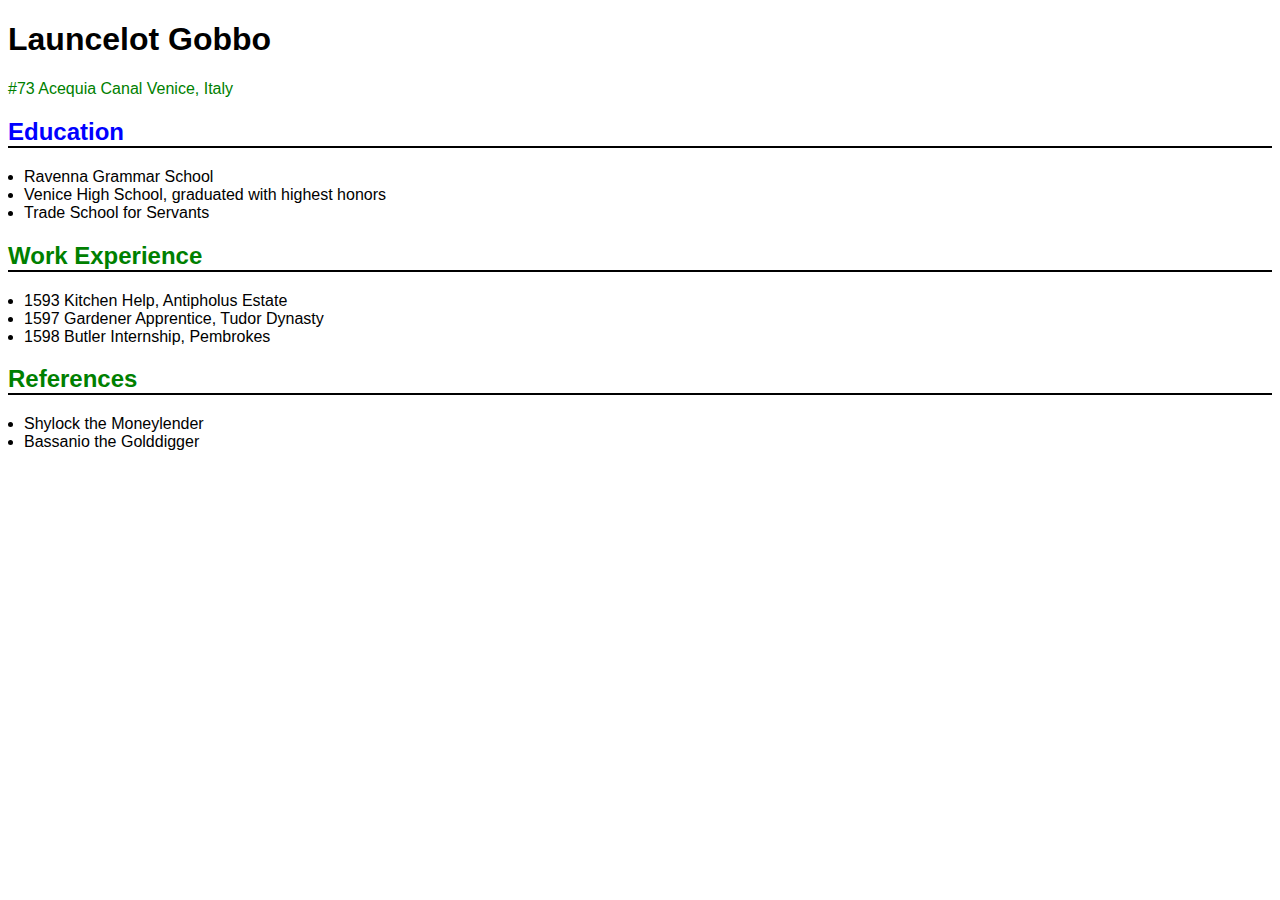
==== UX/resume.html @ 981fa277 "Add UX" ====
<!DOCTYPE html>
<html>
    <head>
        <title>
            Launcelot Gobbo - Resume
        </title>
        <link rel="stylesheet" href="styles.css"> 
    </head>
    <body>
        <h1>Launcelot Gobbo</h1>
        <p id ="green" class="blue normal" >
            #73 Acequia Canal
            Venice, Italy
        </p>
        <h2 class="blue">Education</h2>
        <ul>
            <li>Ravenna Grammar School</li>
            <li>Venice High School, graduated with highest honors</li>
            <li>Trade School for Servants</li>
        </ul>
        <h2>Work Experience</h2>
        <ul>
            <li>1593 Kitchen Help, Antipholus Estate</li>
            <li>1597 Gardener Apprentice, Tudor Dynasty</li>
            <li>1598 Butler Internship, Pembrokes</li>
        </ul>
        <h2>References</h2>
        <ul>
            <li>Shylock the Moneylender</li>
            <li>Bassanio the Golddigger</li>
        </ul>
    </body>
</html>
---- UX/styles.css ----
body
{
    font-family: sans-serif;
}
h2 {
    color: green;
    margin-bottom: -15x;
    /* text-decoration: underline; */
    border-bottom: 2px black solid;
    /* display: none; */
}
/* levels
block: header, paragraph, list 
inline: strong, em, bold,... take up as much space as needed
*/
ul {
    padding-left: 16px;
}
/* specificity comes first then order(most recently added comes first) */
.blue {
    color: blue;
    font-weight: bold;
    /* font-weight of class blue still apply cuz no conflict with any upper specificity selector */
}

#green {
    color: green;
}
.normal
{
    font-weight: normal;
}
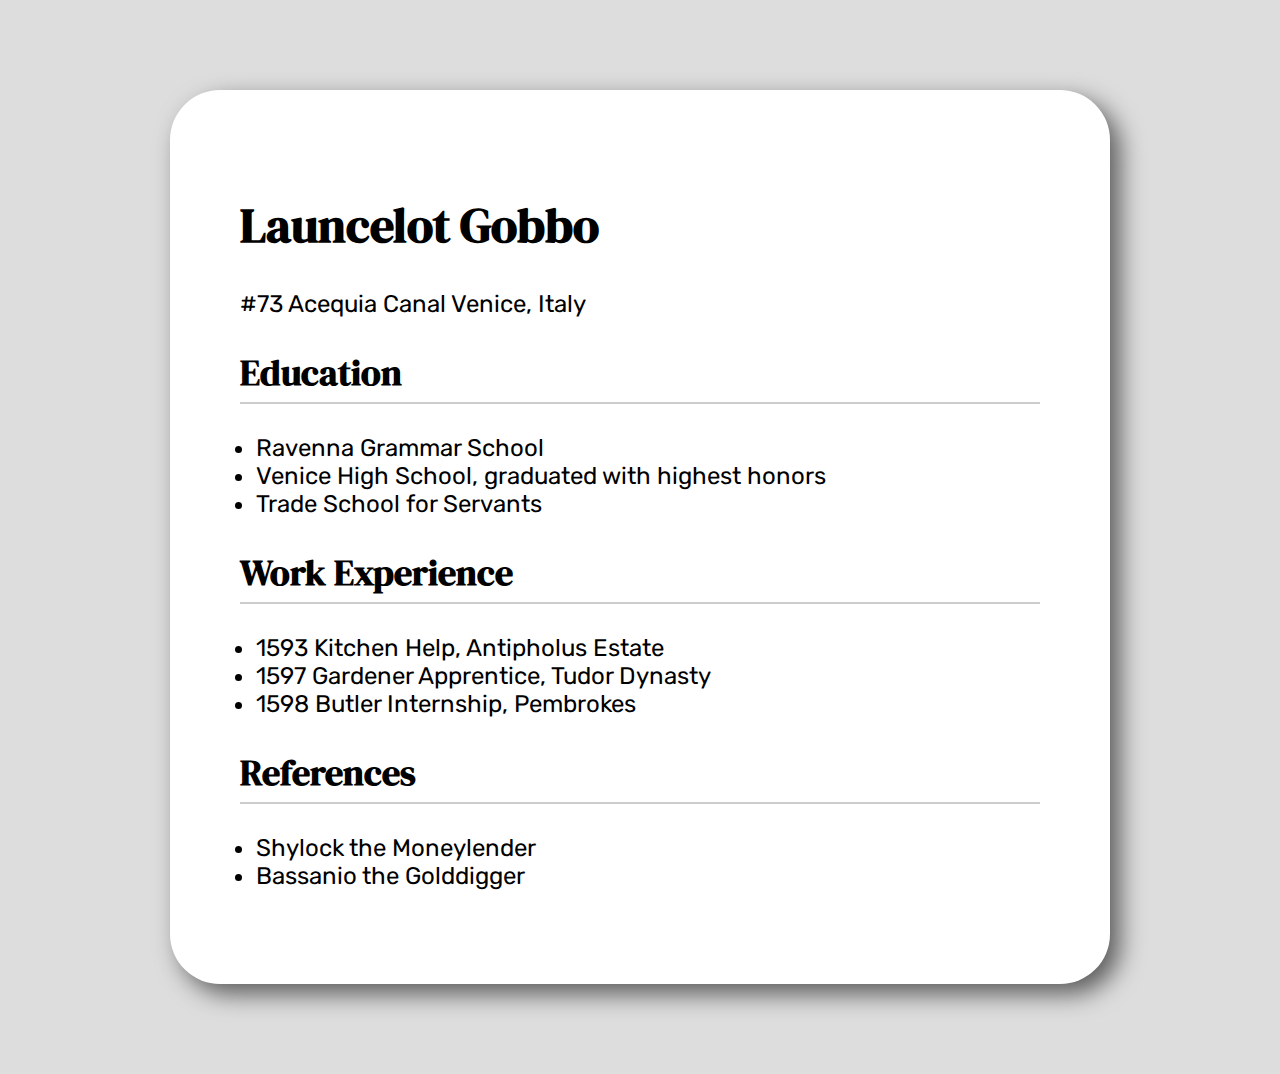
==== commit 64b5cca9: "UX getting started with JS" ====
--- a/UX/resume.html
+++ b/UX/resume.html
@@ -4,15 +4,19 @@
         <title>
             Launcelot Gobbo - Resume
         </title>
+        <link rel="preconnect" href="https://fonts.googleapis.com">
+        <link rel="preconnect" href="https://fonts.gstatic.com" crossorigin>
+        <link href="https://fonts.googleapis.com/css2?family=DM+Serif+Display:ital@0;1&family=Rubik:ital,wght@0,300..900;1,300..900&display=swap" rel="stylesheet">
         <link rel="stylesheet" href="styles.css"> 
     </head>
     <body>
+        <div class="container">
         <h1>Launcelot Gobbo</h1>
-        <p id ="green" class="blue normal" >
+        <p>
             #73 Acequia Canal
             Venice, Italy
         </p>
-        <h2 class="blue">Education</h2>
+        <h2>Education</h2>
         <ul>
             <li>Ravenna Grammar School</li>
             <li>Venice High School, graduated with highest honors</li>
@@ -29,6 +33,7 @@
             <li>Shylock the Moneylender</li>
             <li>Bassanio the Golddigger</li>
         </ul>
+        </div>
     </body>
 </html>
 
--- a/UX/styles.css
+++ b/UX/styles.css
@@ -1,12 +1,20 @@
 body
 {
-    font-family: sans-serif;
+    background: #ddd;
+    /* load font in order */
+    font-family: Rubik, sans-serif;
+    font-size: 24px;
+}
+h1, h2, h3, h4, h5, h6{
+    font-family: DM Serif Display, serif;
 }
 h2 {
-    color: green;
+    
     margin-bottom: -15x;
+    padding-bottom: 5px;
     /* text-decoration: underline; */
-    border-bottom: 2px black solid;
+    
+    border-bottom: 2px #CCC solid;
     /* display: none; */
 }
 /* levels
@@ -15,6 +23,7 @@
 */
 ul {
     padding-left: 16px;
+    
 }
 /* specificity comes first then order(most recently added comes first) */
 .blue {
@@ -30,3 +39,19 @@
 {
     font-weight: normal;
 }
+.different{
+    color: purple;
+}
+.container
+{
+    background: white;
+    border-radius: 50px;
+    box-shadow: 10px 10px 25px #5d5c5c;
+    /* first 2: x, y coordinate for the light source but inverse, move up then left can try it using shadow editor in browser*/
+    margin: 90px auto;
+    /* 1st one top-bottom 2nd left right */
+    padding: 70px;
+    width: 800px;
+    
+    /* margin-top: 90px; */
+}